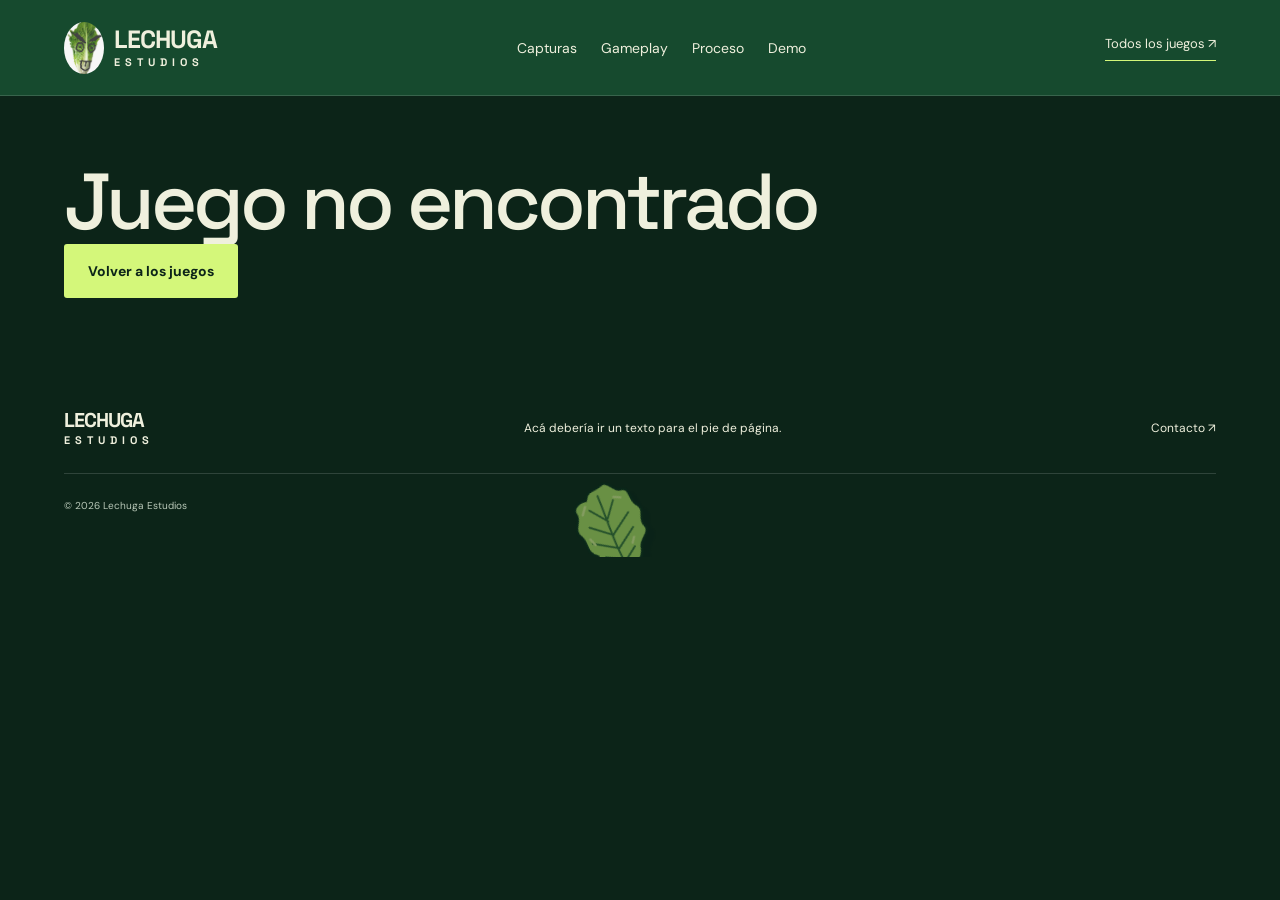
==== game.html @ 86be3266 "Initial commit" ====
<!doctype html><html lang="es"><head><meta charset="utf-8"><meta name="viewport" content="width=device-width,initial-scale=1"><meta name="theme-color" content="#164a2e"><title>Juego — Lechuga Estudios</title><link rel="icon" href="assets/mascota.png"><link rel="stylesheet" href="style.css"><link rel="stylesheet" href="responsive.css"><link rel="stylesheet" href="rebel.css"><link rel="stylesheet" href="posters.css"><link rel="stylesheet" href="game-themes.css"></head><body>
<header><a class="brand" href="index.html"><img src="assets/mascota.png" alt="Mascota de Lechuga Estudios"><span>LECHUGA<small>ESTUDIOS</small></span></a><nav aria-label="Navegación del juego"><a href="#capturas">Capturas</a><a href="#gameplay">Gameplay</a><a href="#proceso">Proceso</a><a href="#demo">Demo</a></nav><a class="nav-cta" href="index.html#juegos">Todos los juegos ↗</a></header>
<main id="game-main"><section class="game-hero section"><a class="back-link" href="index.html#juegos">← Volver a los juegos</a><p class="eyebrow">LECHUGA ESTUDIOS / <span id="game-genre"></span></p><h1 id="game-title"></h1><p id="game-description" class="intro"></p><a class="button" href="#capturas">Ver capturas ↓</a><img id="game-cover" class="detail-cover" alt=""></section>
<section class="section game-about"><div><p class="eyebrow">01 / EL JUEGO</p><h2>Acá debería ir un texto que presente este juego.</h2><p id="game-details"></p></div><aside class="status-panel"><span class="genre">ESTADO DEL PROYECTO</span><p id="game-status"></p><span class="genre">GÉNERO</span><p id="genre-detail"></p><span class="genre">LECHUGA ESTUDIOS</span></aside></section>
<section id="capturas" class="section gallery-section"><div class="section-heading"><div><p class="eyebrow">02 / CAPTURAS</p><h2>Acá debería ir un texto que presente las capturas del juego.</h2></div><p>Acá debería ir un texto que describa lo que se ve en estas capturas.</p></div><div id="detail-shots" class="shots"></div></section>
<section id="gameplay" class="section"><div class="section-heading"><div><p class="eyebrow">03 / GAMEPLAY</p><h2>Acá debería ir un texto que presente el gameplay.</h2></div><p>Acá debería ir un texto que describa el video y lo que muestra del juego.</p></div><div id="game-video"></div></section>
<section id="proceso" class="section process-section"><div class="section-heading"><div><p class="eyebrow">04 / PROCESO</p><h2>Acá debería ir un texto que presente los bocetos y personajes de este juego.</h2></div><p>Acá debería ir un texto que describa el proceso creativo de este juego.</p></div><div id="process-grid" class="process-grid"></div><div class="sketch-placeholder"><span>✳</span><p>Acá debería ir un boceto acompañado de un texto que cuente cómo se creó.</p></div></section><section id="demo" class="section demo-section"><div><p class="eyebrow">05 / DEMO</p><h2>Acá debería ir un texto que invite a probar la demo.</h2><p>Acá debería ir un texto que explique qué incluye la demo, sus controles y sus requisitos.</p></div><div class="demo-panel"><div id="demo-link"></div><p>Acá debería ir un texto que indique la versión y la plataforma de la demo.</p></div></section>
<section class="section"><div class="section-heading"><div><p class="eyebrow">06 / OTROS JUEGOS</p><h2>Acá debería ir un texto que presente otros juegos del estudio.</h2></div></div><div id="other-games" class="other-games"></div></section></main>
<footer class="leaf-scene"><img class="lettuce-leaf leaf-footer" src="assets/hojita.svg" alt="" aria-hidden="true"><a class="brand" href="index.html">LECHUGA<small>ESTUDIOS</small></a><p>Acá debería ir un texto para el pie de página.</p><a href="index.html#contacto">Contacto ↗</a><small>© <span id="year"></span> Lechuga Estudios</small></footer>
<dialog id="viewer" aria-label="Visor de capturas"><div class="viewer-top"><div><p id="viewer-game"></p><h3 id="viewer-title"></h3></div><button id="close" aria-label="Cerrar galería">✕</button></div><div class="viewer-image"><button id="prev" aria-label="Captura anterior">←</button><img id="large" alt=""><button id="next" aria-label="Captura siguiente">→</button></div><div class="viewer-bottom"><span id="position"></span><span>← → para recorrer · Esc para cerrar</span></div></dialog><script src="games.js"></script><script src="content.js"></script><script src="game.js"></script></body></html>
---- style.css ----
@import url('https://fonts.googleapis.com/css2?family=DM+Sans:wght@400;500;600;700&family=Space+Grotesk:wght@400;500;600;700&display=swap');
:root{--dark:#0c2418;--green:#164a2e;--lime:#d4f77a;--cream:#eff0dd;--muted:#b9c8b8}*{box-sizing:border-box}html{scroll-behavior:smooth;scroll-padding-top:95px}body{margin:0;background:var(--dark);color:var(--cream);font-family:'DM Sans',sans-serif}a{color:inherit;text-decoration:none}button{font:inherit;cursor:pointer}button,a{-webkit-tap-highlight-color:transparent}a:focus-visible,button:focus-visible{outline:3px solid var(--lime);outline-offset:5px}header{height:96px;display:flex;align-items:center;justify-content:space-between;padding:0 5%;border-bottom:1px solid #ffffff25;background:var(--green)}.brand{font-family:'Space Grotesk',sans-serif;font-size:25px;font-weight:700;line-height:1;display:flex;align-items:center;gap:10px;letter-spacing:-1px}.brand img{width:40px;height:52px;object-fit:cover;border-radius:50%}.brand small{display:block;font-size:11px;letter-spacing:5px;margin-top:5px}.brand span{display:block}nav{display:flex;gap:32px;font-size:14px}nav a:hover,.text-link:hover{color:var(--lime)}.nav-cta{font-size:13px;border-bottom:1px solid var(--lime);padding-bottom:8px}.hero{display:grid;grid-template-columns:1.15fr 1fr;min-height:660px;background:var(--green);overflow:hidden}.hero-copy{padding:70px 0 40px 9%}.eyebrow{font-size:11px;letter-spacing:1.8px;font-weight:700;margin:0 0 30px;line-height:1.7}.dot{display:inline-block;width:7px;height:7px;background:var(--lime);border-radius:50%;margin-right:8px}h1,h2,h3{font-family:'Space Grotesk',sans-serif;font-weight:500;margin:0;letter-spacing:-4px}h1{font-size:clamp(58px,6.2vw,94px);line-height:1.04}em{color:var(--lime);font-style:normal}.intro{color:#d3dfcf;line-height:1.8;font-size:17px;margin:30px 0}.button{display:inline-flex;align-items:center;gap:35px;padding:18px 24px;background:var(--lime);color:var(--dark);border:0;border-radius:3px;font-weight:700;font-size:14px}.button:hover{background:#e4ffa6}.button span{font-size:24px;line-height:1}.hero-foot{margin-top:64px;display:flex;gap:28px;font-size:9px;letter-spacing:1px;color:var(--muted)}.hero-art{position:relative;display:flex;align-items:center;justify-content:center;background:radial-gradient(ellipse at center,#43774855,transparent 65%)}.hero-art:before{content:'';position:absolute;width:470px;height:470px;border:1px solid #c8ed8138;border-radius:50%}.hero-art:after{content:'';position:absolute;width:540px;height:540px;border:1px dashed #c8ed8125;border-radius:50%;pointer-events:none}.mascot{width:290px;height:430px;object-fit:cover;border-radius:48% 48% 44% 44%;transform:rotate(9deg);box-shadow:25px 28px 0 #061c1844}.orbit-text{position:absolute;top:66px;font-size:10px;letter-spacing:3px;color:var(--lime);transform:rotate(-7deg)}.sticker{position:absolute;right:9%;top:145px;background:var(--lime);color:var(--green);font-family:'Space Grotesk',sans-serif;font-size:18px;font-weight:700;text-align:center;line-height:1.1;padding:24px 16px;border-radius:50%;transform:rotate(14deg)}.art-caption{position:absolute;right:9%;bottom:42px;font-size:11px;line-height:1.7;color:var(--muted)}.ticker{background:var(--lime);color:var(--green);padding:17px 0;overflow:hidden;white-space:nowrap;font:700 15px 'Space Grotesk',sans-serif;letter-spacing:3px}.ticker span{display:block;text-align:center}.section{padding:95px 5%}.section-heading{display:flex;justify-content:space-between;align-items:flex-end;margin-bottom:48px}.section-heading .eyebrow{color:var(--muted);margin-bottom:18px}h2{font-size:clamp(42px,4.5vw,64px);line-height:1.05;letter-spacing:-2.8px}.section-heading>p{font-size:14px;line-height:1.8;color:var(--muted);max-width:350px}.game-grid{display:grid;grid-template-columns:repeat(2,1fr);gap:50px 28px}.game-card:first-child{grid-column:1/-1;display:grid;grid-template-columns:1.55fr 1fr;background:#153c27}.game-card:first-child .game-info{padding:45px;display:flex;flex-direction:column;justify-content:center}.game-cover{position:relative;display:block;overflow:hidden;width:100%;padding:0;border:0;background:#16291d;color:white;text-align:left}.game-cover img{width:100%;aspect-ratio:16/9;object-fit:cover;display:block;transition:transform .5s}.game-cover:hover img{transform:scale(1.035)}.image-label{position:absolute;left:20px;top:20px;background:#081b15dd;padding:7px 10px;letter-spacing:1px;font-size:9px}.image-arrow{position:absolute;right:20px;bottom:20px;border:1px solid #ffffff80;border-radius:50%;width:40px;height:40px;display:grid;place-items:center;background:#0c241880;font-size:23px}.game-info{padding-top:24px}.genre{color:var(--lime);font-size:10px;letter-spacing:1.4px;text-transform:uppercase}.game-info h3{font-size:34px;letter-spacing:-1px;margin:12px 0}.game-info p{font-size:14px;line-height:1.8;color:var(--muted);max-width:500px}.open-game{background:none;color:var(--cream);padding:13px 0;border:0;border-bottom:1px solid #668168;font-size:12px;align-self:flex-start}.open-game:hover{color:var(--lime)}.gallery-section{background:#153c27}.filters{display:flex;gap:9px;flex-wrap:wrap}.filters button{border:1px solid #678569;background:none;color:var(--cream);border-radius:30px;padding:11px 18px;font-size:12px}.filters button.active{background:var(--lime);border-color:var(--lime);color:var(--dark)}.gallery-count{font-size:11px;color:var(--muted);margin:24px 0}.shots{display:grid;grid-template-columns:repeat(3,1fr);gap:24px}.shot{background:transparent;border:0;padding:0;color:var(--cream);text-align:left}.shot img{width:100%;aspect-ratio:16/9;object-fit:cover;display:block;transition:filter .2s}.shot:hover img{filter:brightness(1.15)}.shot span{display:block;font-size:13px;padding:12px 0 5px}.shot small{color:var(--muted);font-size:10px}.secondary{margin:40px auto 0;display:flex;background:transparent;color:var(--cream);border:1px solid #6b8c70}.secondary:hover{color:var(--dark)}[hidden]{display:none!important}.studio{display:grid;grid-template-columns:1.5fr 1fr;gap:70px;background:var(--cream);color:var(--green)}.studio em{color:#4b791b}.studio p:not(.eyebrow){max-width:540px;line-height:1.85;font-size:15px}.text-link{display:inline-block;border-bottom:1px solid #557b37;padding:16px 0;font-size:13px}.studio-mark{display:flex;flex-direction:column;align-items:center;justify-content:center;text-align:center}.studio-mark img{height:160px;width:110px;object-fit:cover;mix-blend-mode:multiply;transform:rotate(-10deg)}.studio-mark strong{font-family:'Space Grotesk',sans-serif;font-size:42px;line-height:.95;letter-spacing:-2px;margin:15px 0}.studio-mark span{font-size:11px;letter-spacing:1px}footer{padding:45px 5%;display:flex;align-items:center;justify-content:space-between;gap:25px;flex-wrap:wrap}footer .brand{display:block;font-size:20px}footer p,footer>a:not(.brand){font-size:12px}footer>small{width:100%;font-size:10px;color:var(--muted);border-top:1px solid #ffffff25;padding-top:25px}dialog{width:min(1200px,95vw);max-height:94vh;border:1px solid #728d60;padding:24px;background:var(--dark);color:var(--cream)}dialog::backdrop{background:#021008ee;backdrop-filter:blur(10px)}.viewer-top,.viewer-bottom{display:flex;justify-content:space-between;align-items:center;gap:15px}.viewer-top p{font-size:10px;color:var(--lime);text-transform:uppercase;letter-spacing:1px;margin:0 0 6px}.viewer-top h3{font-size:24px;letter-spacing:-.5px}.viewer-top button,.viewer-image button{border:1px solid #62805c;background:var(--dark);color:var(--cream);width:40px;height:40px;flex-shrink:0;font-size:20px}.viewer-image{display:flex;align-items:center;gap:16px;margin:25px 0}.viewer-image img{width:calc(100% - 112px);max-height:68vh;object-fit:contain}.viewer-bottom{font-size:11px;color:var(--muted)}body.modal-open{overflow:hidden}@media(min-width:1600px){main,header,footer{max-width:1800px;margin:auto}}@media(max-width:800px){header{height:80px}.nav-cta{display:none}nav{gap:16px;font-size:12px}.brand{font-size:20px}.brand img{width:30px;height:40px}.hero{grid-template-columns:1fr}.hero-copy{padding:50px 6% 20px}h1{font-size:64px}.hero-foot{margin-top:35px}.hero-art{height:420px}.mascot{height:310px;width:210px}.hero-art:before{width:340px;height:340px}.hero-art:after{width:390px;height:390px}.orbit-text{top:25px;font-size:8px}.sticker{top:60px;right:16%;font-size:14px;padding:20px 14px}.art-caption{bottom:20px}.section{padding:60px 6%}.section-heading{display:block;margin-bottom:30px}.section-heading>p{margin-top:25px}.game-card:first-child{display:block}.game-card:first-child .game-info{padding:25px}.game-grid{gap:35px 20px}.game-info h3{font-size:26px}.shots{grid-template-columns:repeat(2,1fr);gap:20px 12px}.studio{grid-template-columns:1fr;gap:40px}.viewer-image{gap:5px}.viewer-image img{width:calc(100% - 80px)}.viewer-image button{width:35px}.viewer-bottom span:last-child{display:none}}@media(max-width:480px){h1{font-size:54px;letter-spacing:-3px}.hero-foot{font-size:8px;gap:14px}.hero-copy .eyebrow{font-size:9px}.game-grid{grid-template-columns:1fr}.shots{grid-template-columns:1fr}.filters button{padding:9px 12px;font-size:11px}nav{gap:12px}.brand small{font-size:9px;letter-spacing:3px}.intro{font-size:15px}dialog{padding:14px}.studio-mark strong{font-size:36px}}@media(prefers-reduced-motion:reduce){html{scroll-behavior:auto}*{transition:none!important}}
/* Fichas de juegos y nuevas secciones */
.section-heading>div{max-width:65%}.section-heading h2{font-size:clamp(32px,3.4vw,50px);line-height:1.16}.hero h1{font-size:clamp(40px,4.6vw,68px);max-width:740px}.hero-foot{max-width:90%;line-height:1.6}.art-caption{max-width:170px}.studio h2{font-size:clamp(32px,3.5vw,48px);line-height:1.18}header nav{gap:22px}.video-grid{display:grid;grid-template-columns:repeat(3,minmax(0,1fr));gap:32px 24px}.video-placeholder{aspect-ratio:16/9;display:flex;flex-direction:column;justify-content:center;align-items:center;gap:16px;padding:25px;text-align:center;background-size:cover;background-position:center;border:1px solid #73956a50;color:var(--muted);font-size:12px}.play-mark{font-size:42px;border:1px solid #9fc38480;border-radius:50%;width:70px;height:70px;display:grid;place-items:center;color:var(--lime);padding-left:5px}.video-card h3{font-size:23px;letter-spacing:-.7px;margin-top:18px}.video-card>p{color:var(--muted);font-size:13px;line-height:1.8}.news-section{background:#153c27}.news-grid{display:grid;grid-template-columns:repeat(3,minmax(0,1fr));gap:24px}.news-card{border:1px solid #68826555}.news-card>img{width:100%;aspect-ratio:16/9;object-fit:cover;display:block}.news-card>div{padding:25px}.news-card h3{font-size:24px;letter-spacing:-.7px;line-height:1.3;margin:14px 0}.news-card p{font-size:13px;line-height:1.8;color:var(--muted)}details{border-top:1px solid #67856966;padding-top:16px;font-size:12px}summary{cursor:pointer;color:var(--lime)}.process-grid{display:grid;grid-template-columns:repeat(3,minmax(0,1fr));gap:24px}.process-card{background:#153c27;border:1px solid #73956a50;color:var(--cream);padding:0;text-align:left}.process-card img{width:100%;height:240px;object-fit:contain;background:#0b2018;display:block}.process-card span{display:block;margin:18px 20px 10px;font-size:13px;line-height:1.7}.process-card small{display:block;margin:0 20px 20px;color:var(--lime);font-size:10px}.sketch-placeholder{margin-top:28px;border:1px dashed #78996b;padding:25px;display:flex;align-items:center;gap:25px;color:var(--muted);font-size:13px}.sketch-placeholder>span{font-size:40px;color:var(--lime)}.contact-section{background:var(--green)}.contact-layout{display:grid;grid-template-columns:1fr 1fr;gap:60px}.contact-card{padding:30px;border:1px solid #77996b}.contact-card p{line-height:1.8;font-size:15px}.pending{font-size:12px;color:var(--muted);display:block;line-height:1.8}.social-row{display:flex;align-items:center;justify-content:space-between;gap:25px;padding:22px 0;border-bottom:1px solid #89a78066}.social-row>span{font-family:'Space Grotesk',sans-serif;font-size:22px}.social-row small{color:var(--muted);font-size:11px;max-width:220px;line-height:1.6}.game-hero{background:var(--green);padding-top:40px}.back-link{display:inline-block;margin-bottom:50px;color:var(--muted);font-size:13px}.game-hero h1{font-size:clamp(42px,7vw,90px)}.game-hero .intro{max-width:680px}.detail-cover{width:100%;max-height:650px;object-fit:cover;display:block;margin-top:45px;aspect-ratio:16/9}.game-about{display:grid;grid-template-columns:1.5fr 1fr;gap:70px}.game-about h2{font-size:clamp(32px,4vw,52px);line-height:1.15}.game-about p{color:var(--muted);font-size:15px;line-height:1.9}.status-panel{padding:30px;border:1px solid #68826566;align-self:start}.big-video{max-width:1000px;margin:auto;font-size:15px}.game-video{display:block;width:100%;max-width:1000px;margin:auto}.demo-section{display:grid;grid-template-columns:1.5fr 1fr;gap:50px;background:#153c27}.demo-section h2{font-size:clamp(32px,4vw,52px);line-height:1.15}.demo-section p{font-size:14px;line-height:1.8;color:var(--muted)}.demo-panel{border:1px solid #68826566;padding:30px;align-self:center}.button:disabled{background:#466142;color:#bccbb5;cursor:default}.other-games{display:grid;grid-template-columns:repeat(4,minmax(0,1fr));gap:22px}.other-card img{width:100%;aspect-ratio:16/9;object-fit:cover;display:block}.other-card h3{font-size:21px;letter-spacing:-.6px;margin:16px 0 8px}.other-card span{font-size:10px;color:var(--muted)}@media(max-width:1000px){header nav{gap:14px;font-size:12px}.nav-cta{display:none}.video-grid{grid-template-columns:repeat(2,minmax(0,1fr))}.news-grid{grid-template-columns:1fr}.news-card{display:grid;grid-template-columns:1fr 1fr}.news-card>img{height:100%}.other-games{grid-template-columns:repeat(2,minmax(0,1fr))}}@media(max-width:800px){.section-heading>div{max-width:100%}.hero h1{font-size:48px;letter-spacing:-2px}.game-about,.demo-section,.contact-layout{grid-template-columns:1fr;gap:35px}.process-grid{grid-template-columns:1fr}.process-card img{height:280px}.process-card span{font-size:14px}.game-hero h1{letter-spacing:-2px}.section-heading h2{font-size:38px}.contact-layout{gap:25px}header{height:auto;min-height:80px;flex-wrap:wrap;padding-top:15px;padding-bottom:15px;gap:18px}header nav{flex-wrap:wrap;justify-content:center}.news-card{display:block}.news-card>img{height:auto}.hero-art{height:440px}.art-caption{max-width:140px}}@media(max-width:480px){header nav{width:100%;justify-content:space-between;font-size:11px;gap:8px}.video-grid{grid-template-columns:1fr}.section-heading h2{font-size:32px}.hero h1{font-size:40px}.other-games{grid-template-columns:1fr}.social-row{gap:15px}.social-row>span{font-size:19px}.social-row small{max-width:150px}.game-hero{padding-top:30px}.game-hero h1{font-size:46px}.hero-foot{flex-wrap:wrap}.contact-card,.demo-panel{padding:23px}}

/* Equipo: retratos circulares, nombre y rol, como en Cacique Pelayo. */
.team-section{background:#153c27}
.team-grid{display:grid;grid-template-columns:repeat(4,minmax(0,1fr));gap:30px}
.team-member{text-align:center;padding:12px 0}
.team-avatar{width:180px;height:180px;margin:0 auto 16px;border-radius:50%;border:4px solid var(--lime);box-shadow:0 16px 34px #06150e55;background:radial-gradient(circle at 50% 36%,#cfe1bb 0 18%,transparent 18.6%),radial-gradient(ellipse at 50% 102%,#cfe1bb 0 36%,transparent 36.6%),linear-gradient(135deg,#226c42,#103b29);overflow:hidden}
.team-avatar img{display:block;width:100%;height:100%;object-fit:cover}
.team-photo-note{font-size:10px;line-height:1.6;color:var(--muted);max-width:210px;min-height:32px;margin:0 auto 20px}
.team-member h3{font-size:clamp(20px,2vw,27px);letter-spacing:-.8px;overflow-wrap:anywhere}
.team-role{font-size:13px;line-height:1.7;color:var(--lime);margin:12px 0;min-height:44px}
.team-bio{font-size:12px;line-height:1.8;color:var(--muted);max-width:245px;margin:0 auto}
@media(max-width:1100px){header nav{gap:14px;font-size:12px}.nav-cta{display:none}.team-grid{gap:24px}.team-avatar{width:155px;height:155px}}
@media(max-width:800px){.team-grid{grid-template-columns:repeat(2,minmax(0,1fr));gap:40px 24px}.team-avatar{width:180px;height:180px}.team-member h3{font-size:25px}header nav{flex-wrap:wrap;row-gap:12px}}
@media(max-width:480px){.team-grid{grid-template-columns:1fr;gap:40px}.team-avatar{width:190px;height:190px}.team-role{min-height:0}.team-photo-note{min-height:0}.team-bio{max-width:280px}header nav{justify-content:center;column-gap:17px;row-gap:12px}}

/* Portada compacta; contenido de cada juego dentro de su ficha. */
.hero{min-height:470px}.hero-copy{padding-top:45px;padding-bottom:30px}.hero h1{font-size:clamp(36px,3.8vw,56px)}.hero .intro{margin:22px 0;font-size:15px}.hero-foot{margin-top:30px}.hero-art .mascot{width:220px;height:325px}.hero-art:before{width:350px;height:350px}.hero-art:after{width:410px;height:410px}.hero-art .orbit-text{top:42px}.hero-art .sticker{top:95px;font-size:14px;padding:20px 15px}.hero-art .art-caption{bottom:30px}.section{padding-top:65px;padding-bottom:65px}.game-grid{gap:35px 24px}.game-card:first-child{grid-column:auto;display:block;background:transparent}.game-card:first-child .game-info{padding:20px 0 0;display:block}.game-info h3{font-size:28px}.game-info p{font-size:13px;margin:12px 0}.game-cover img{aspect-ratio:2/1}.game-card:last-child{max-width:100%}.compact-footer{display:block;padding:35px 5%}.footer-top{display:flex;justify-content:space-between;align-items:center;gap:25px}.footer-top p,.footer-top>a:last-child{font-size:12px}.footer-contact{display:flex;justify-content:space-between;gap:30px;margin:28px 0}.footer-socials{display:flex;gap:22px;flex-wrap:wrap}.footer-social{font-size:12px}.footer-social span{display:block;color:var(--cream);margin-bottom:6px}.footer-social small{color:var(--muted);font-size:9px;display:block;max-width:125px;line-height:1.6}.compact-footer>small{display:block}.news-section h1{font-size:clamp(36px,4vw,56px);line-height:1.15;letter-spacing:-2px}@media(max-width:800px){.hero-art{height:330px}.hero-art .mascot{width:175px;height:260px}.hero-art:before{width:270px;height:270px}.hero-art:after{width:310px;height:310px}.hero-art .orbit-text{top:10px;font-size:7px}.hero-art .sticker{top:45px}.hero-art .art-caption{bottom:15px}.section{padding-top:45px;padding-bottom:45px}.footer-top,.footer-contact{flex-wrap:wrap}.footer-socials{gap:20px}.hero-copy{padding-top:35px}}@media(max-width:480px){.hero h1{font-size:36px}.hero-foot{margin-top:22px}.game-grid{gap:30px}.footer-top{align-items:flex-start}.footer-top p{max-width:180px}.footer-contact{gap:25px}.footer-socials{display:grid;grid-template-columns:repeat(2,1fr);width:100%}}
---- responsive.css ----
/* Full-width surfaces with fluid content spacing on every page. */
:root{--page-space:clamp(16px,5vw,100px)}
html,body{width:100%;min-width:0}
body{overflow-wrap:break-word}
main,header,footer{width:100%;max-width:none;margin:0}
main{display:block}
header{padding-inline:var(--page-space);gap:24px;height:auto;min-height:96px;padding-block:20px;flex-wrap:wrap}
header nav{flex-wrap:wrap;justify-content:center;gap:14px 24px;min-width:0}
header .brand{flex-shrink:0}
header nav a{min-height:36px;display:inline-flex;align-items:center}
.section,footer,.compact-footer{padding-inline:var(--page-space)}
.hero{width:100%;grid-template-columns:minmax(0,1.15fr) minmax(0,1fr)}
.hero-copy{padding-left:var(--page-space);padding-right:24px;min-width:0}
.hero h1{font-size:clamp(32px,3.8vw,64px);line-height:1.12;letter-spacing:clamp(-2.5px,-.12vw,-1px)}
.hero-art{min-width:0;min-height:440px}
.hero-art .art-caption{right:var(--page-space);max-width:150px}
.hero-foot{flex-wrap:wrap;max-width:100%;gap:16px 28px}
.ticker{white-space:normal;padding-inline:16px;line-height:1.8;font-size:clamp(10px,.9vw,15px);letter-spacing:clamp(1px,.16vw,3px)}
.ticker span{overflow-wrap:anywhere}
.section-heading{gap:24px}
.section-heading>div{min-width:0;max-width:65%}
.section-heading h2,.studio h2,.game-about h2,.demo-section h2{font-size:clamp(28px,3.4vw,50px);line-height:1.18;letter-spacing:-1.5px}
.section-heading>p{min-width:0}
.game-grid{grid-template-columns:repeat(2,minmax(0,1fr))}
.game-card,.game-info,.team-member,.status-panel,.demo-panel,.news-card,.news-card>div,.other-card{min-width:0}
.team-grid{grid-template-columns:repeat(4,minmax(0,1fr))}
.team-avatar{max-width:100%;aspect-ratio:1;height:auto}
.shots{grid-template-columns:repeat(3,minmax(0,1fr))}
.footer-top,.footer-contact{min-width:0;flex-wrap:wrap}
.footer-socials{min-width:0;flex-wrap:wrap}
.footer-social{min-width:0}
.footer-social small{overflow-wrap:anywhere}
.button{max-width:100%;min-height:44px;white-space:normal;text-align:center;justify-content:center}
.game-hero h1{font-size:clamp(34px,6vw,90px);line-height:1.12;letter-spacing:-2px;overflow-wrap:anywhere}
.game-about,.demo-section{grid-template-columns:minmax(0,1.5fr) minmax(0,1fr)}
.detail-cover{height:auto}
.news-section h1{font-size:clamp(30px,4vw,56px);line-height:1.2;letter-spacing:-1.5px}
.news-grid{grid-template-columns:repeat(3,minmax(0,1fr))}
.news-card{display:block}
.news-card>img{height:auto}
.other-games{grid-template-columns:repeat(4,minmax(0,1fr))}
.sketch-placeholder{min-width:0}
.sketch-placeholder>span{flex-shrink:0}
dialog{width:calc(100% - 24px);max-width:1200px;max-height:calc(100dvh - 24px);padding:clamp(12px,2vw,24px);overflow:auto}
.viewer-top{align-items:flex-start}
.viewer-top>div{min-width:0}
.viewer-top h3{font-size:clamp(18px,2vw,24px);overflow-wrap:anywhere}
.viewer-top button,.viewer-image button{min-width:44px;min-height:44px}
.viewer-image{display:grid;grid-template-columns:44px minmax(0,1fr) 44px;gap:10px}
.viewer-image img{width:100%;max-height:65dvh;min-width:0}
.viewer-bottom{flex-wrap:wrap;line-height:1.6}
@media(min-width:2200px){.game-grid{grid-template-columns:repeat(3,minmax(0,1fr))}.hero-copy{padding-block:65px}.hero-art{min-height:530px}}
@media(max-width:1100px){header .nav-cta{display:none}.team-grid{grid-template-columns:repeat(2,minmax(0,1fr))}.team-avatar{width:180px}.news-grid{grid-template-columns:1fr}.news-card{display:grid;grid-template-columns:minmax(0,1fr) minmax(0,1fr)}.news-card>img{height:100%;object-fit:cover}.other-games{grid-template-columns:repeat(2,minmax(0,1fr))}.hero-art .sticker{right:6%}.hero-art .art-caption{right:6%;bottom:12px}}
@media(max-width:800px){header{min-height:80px;justify-content:space-between}.hero{grid-template-columns:minmax(0,1fr)}.hero-copy{padding:35px var(--page-space) 20px}.hero-art{height:330px;min-height:330px}.hero-art .art-caption{right:var(--page-space);bottom:12px;max-width:125px;font-size:10px}.hero h1{font-size:clamp(32px,6vw,48px)}.hero-art .orbit-text{top:14px}.section-heading{display:block}.section-heading>div{max-width:100%}.game-about,.demo-section{grid-template-columns:minmax(0,1fr);gap:30px}.shots{grid-template-columns:repeat(2,minmax(0,1fr))}.footer-contact{display:block}.footer-socials{display:flex;gap:22px;margin-top:24px}.footer-top{align-items:flex-start}.footer-top p{max-width:300px}.process-grid{grid-template-columns:minmax(0,1fr)}.game-hero h1{font-size:clamp(34px,7vw,56px)}}
@media(max-width:600px){header{justify-content:center;gap:12px;padding-block:16px}header nav{width:100%;gap:6px 18px;font-size:12px}.game-grid{grid-template-columns:minmax(0,1fr)}.team-grid{gap:32px 18px}.team-avatar{width:140px}.team-member h3{font-size:21px}.news-card{display:block}.news-card>img{height:auto}.other-games{grid-template-columns:minmax(0,1fr)}.footer-socials{display:grid;grid-template-columns:repeat(2,minmax(0,1fr));gap:22px}.footer-social small{max-width:none}.viewer-image{grid-template-columns:1fr 1fr;gap:12px}.viewer-image img{grid-column:1/-1;grid-row:1;width:100%;max-height:60dvh}.viewer-image button{grid-row:2;justify-self:start}.viewer-image button:last-child{justify-self:end}.viewer-bottom span:last-child{display:none}.button{padding:15px 20px;gap:20px}.hero-art .sticker{right:10%;top:38px}.hero-art .art-caption{position:static;align-self:flex-end;max-width:200px;text-align:center;padding:0 12px 10px}.hero-art{display:grid;grid-template-columns:1fr;justify-items:center}.hero-art .mascot{grid-row:1;align-self:center}.hero-art .art-caption{grid-row:2}.hero-art:before,.hero-art:after{top:10px}.hero-foot{font-size:9px}.ticker{padding-block:12px}}
@media(max-width:380px){.team-grid{grid-template-columns:minmax(0,1fr)}.team-avatar{width:180px}.team-member h3{font-size:25px}.shots{grid-template-columns:minmax(0,1fr)}.hero-art .sticker{right:4%;font-size:11px;padding:14px 10px}.hero-art:after{width:280px;height:280px}.hero-art:before{width:245px;height:245px}.hero .intro{font-size:14px}.section-heading h2{font-size:28px}.hero h1{font-size:32px}.footer-top p{max-width:100%}}
@media(max-height:500px) and (orientation:landscape){dialog{max-height:calc(100dvh - 12px)}.viewer-image{margin-block:10px}.viewer-image img{max-height:48dvh}}

/* Header, hero and green strip fill the first screen together. */
.hero{min-height:calc(100vh - var(--home-header-height,96px) - var(--home-strip-height,60px));min-height:calc(100svh - var(--home-header-height,96px) - var(--home-strip-height,60px))}
.hero-copy{display:flex;flex-direction:column;justify-content:center;align-items:flex-start;padding-block:40px}
.hero-art{height:auto;min-height:0}
.hero-art .mascot{width:clamp(220px,18vw,340px);height:auto;aspect-ratio:220/325}
.hero-art:before{width:clamp(350px,25vw,480px);height:auto;aspect-ratio:1}
.hero-art:after{width:clamp(410px,29vw,560px);height:auto;aspect-ratio:1}
@media(max-width:800px){.hero{grid-template-rows:auto minmax(330px,1fr)}.hero-copy{padding-block:30px 20px}.hero-art{height:auto;min-height:330px}.hero-art .mascot{width:175px;height:260px}.hero-art:before{width:270px;height:270px}.hero-art:after{width:310px;height:310px}}
@media(max-width:380px){.hero-art:after{width:280px;height:280px}.hero-art:before{width:245px;height:245px}}
---- rebel.css ----
/* A scrappy lettuce identity: torn paper, marker faces and leafy margins. */
.leaf-scene{position:relative;isolation:isolate;overflow:hidden;overflow:clip}
.leaf-scene>*:not(.lettuce-leaf){position:relative;z-index:1}
.lettuce-leaf{position:absolute;z-index:0;width:clamp(50px,7vw,120px);height:auto;pointer-events:none;user-select:none;filter:drop-shadow(5px 7px 0 #041b1640)}
.leaf-hero-one{left:46%;top:7%;width:65px;transform:rotate(-38deg)}
.leaf-hero-two{right:2%;bottom:12%;transform:rotate(42deg);opacity:.75}
.leaf-games-one{right:3%;top:40px;transform:rotate(35deg);width:80px}
.leaf-games-two{left:-22px;bottom:20px;transform:rotate(-35deg);width:110px}
.leaf-team-one{left:2%;top:26px;transform:rotate(-42deg);width:105px}
.leaf-team-two{right:-25px;bottom:20px;transform:rotate(30deg);width:150px}
.leaf-footer{left:45%;bottom:-28px;transform:rotate(-25deg);width:75px;opacity:.55}
.team-section{background:#164a2e;padding-top:85px;padding-bottom:95px;border-top:3px solid #071e15;border-bottom:3px solid #071e15}
.team-section .section-heading{padding-left:70px}
.team-section .eyebrow{display:inline-block;padding:8px 13px;background:var(--lime);color:var(--dark);transform:rotate(-3deg);box-shadow:4px 4px 0 #071e15;letter-spacing:2px}
.team-grid{gap:30px;padding:22px 10px 10px}
.team-member{--tilt:-2deg;position:relative;padding:30px 18px 25px;background:#0e2e20;border:2px solid #92bc62;box-shadow:7px 9px 0 #071e15;transform:rotate(var(--tilt));border-radius:4px 13px 5px 18px}
.team-member:nth-child(2){--tilt:2deg;top:15px}
.team-member:nth-child(3){--tilt:-1deg;top:-5px}
.team-member:nth-child(4){--tilt:2.5deg;top:12px}
.team-member:before{content:'';position:absolute;top:-12px;left:calc(50% - 32px);width:65px;height:24px;background:#d4f77abd;transform:rotate(-9deg);clip-path:polygon(3% 0,96% 7%,100% 93%,0 100%);z-index:2}
.team-number{position:absolute;right:12px;top:12px;font:700 16px 'Space Grotesk',sans-serif;color:var(--lime);transform:rotate(10deg)}
.team-avatar{position:relative;width:160px;max-width:100%;height:auto;aspect-ratio:1;margin:0 auto 16px;border:4px solid #082719;border-radius:44% 56% 39% 61% / 58% 41% 59% 42%;background:repeating-linear-gradient(110deg,#acd756 0 14px,#b7e268 14px 28px);box-shadow:4px 5px 0 var(--lime);transform:rotate(-6deg);overflow:hidden}
.team-member:nth-child(even) .team-avatar{transform:rotate(7deg);border-radius:60% 40% 52% 48% / 44% 61% 39% 56%}
.avatar-doodle{position:absolute;inset:0}
.avatar-doodle:before,.avatar-doodle:after{content:'';position:absolute;top:45%;width:25%;height:27%;border:5px solid #143c26;border-radius:45% 55% 50% 40%;background:radial-gradient(ellipse at 50% 58%,#143c26 0 18%,transparent 21%);transform:rotate(-12deg)}
.avatar-doodle:before{left:17%}.avatar-doodle:after{right:16%;transform:rotate(13deg)}
.doodle-brow{position:absolute;top:32%;width:32%;height:9%;background:#143c26;border-radius:6px;transform:rotate(23deg);left:12%}
.doodle-brow.second{left:auto;right:10%;transform:rotate(-23deg)}
.doodle-mouth{position:absolute;left:34%;bottom:9%;width:35%;height:13%;border-bottom:5px solid #143c26;border-radius:50%;transform:rotate(-12deg)}
.team-member:nth-child(2) .doodle-mouth{transform:rotate(13deg)}
.team-member:nth-child(3) .doodle-brow{transform:rotate(-12deg)}
.team-member:nth-child(3) .doodle-brow.second{transform:rotate(9deg)}
.team-photo-note{font-size:9px;max-width:180px;margin-bottom:18px}
.team-member h3{display:inline-block;padding:7px 10px;background:var(--cream);color:#143c26;font-weight:700;font-size:clamp(18px,1.6vw,25px);letter-spacing:-1px;transform:rotate(-2deg);box-shadow:3px 3px 0 #071e15;max-width:100%}
.team-role{font-weight:700;letter-spacing:.5px;min-height:44px;margin:16px 0 10px}
.team-bio{font-size:12px}
.team-member:hover{border-color:var(--lime)}
.game-cover{border-radius:3px 12px 4px 7px}
.image-label{transform:rotate(-3deg);background:var(--lime);color:var(--dark);box-shadow:3px 3px 0 #071e15;font-weight:700}
.ticker{border-top:2px solid #092a1b;border-bottom:2px solid #092a1b}
.hero .button{box-shadow:5px 5px 0 #092a1b;transform:rotate(-1deg)}
@media(max-width:1100px){.team-grid{gap:40px 30px}.team-member:nth-child(n){top:0}.team-member h3{font-size:24px}.leaf-hero-one{left:43%;width:45px}.leaf-hero-two{width:75px}}
@media(max-width:800px){.leaf-hero-one{left:auto;right:18px;top:20px;width:35px;opacity:.7}.leaf-hero-two{width:55px;right:2%;bottom:4%}.leaf-games-one{width:50px;top:10px;right:10px}.team-section{padding-top:65px;padding-bottom:65px}.team-section .section-heading{padding-left:0}.leaf-team-one{left:auto;right:15px;top:15px;width:55px;opacity:.5}.leaf-team-two{width:90px}.team-grid{gap:32px 22px;padding-inline:6px}.team-member{padding:25px 12px 22px}.team-avatar{width:140px}.team-member h3{font-size:21px}.team-bio{font-size:11px}.team-number{font-size:13px}}
@media(max-width:600px){.team-grid{grid-template-columns:1fr;gap:32px;max-width:420px;margin:auto;padding-inline:12px}.team-member{padding:28px 22px}.team-member:nth-child(n){--tilt:-1.5deg}.team-member:nth-child(even){--tilt:1.5deg}.team-avatar{width:170px}.team-member h3{font-size:25px}.team-role{min-height:0}.team-photo-note{max-width:220px}.team-bio{font-size:12px;max-width:280px}.leaf-games-two{width:70px}.leaf-footer{left:70%;width:55px}.leaf-team-two{width:85px}}
---- posters.css ----
/* Game posters: individual worlds pinned to the studio wall. */
.game-grid{gap:56px 38px;padding:20px 12px 26px}
.game-card.poster{--accent:#d4f77a;--paper:#102f20;--angle:-1.3deg;position:relative;isolation:isolate;border:2px solid var(--accent);background:var(--paper);padding:12px 12px 0;transform:rotate(var(--angle));box-shadow:9px 11px 0 #041b14;transition:transform .2s,box-shadow .2s;border-radius:3px 8px 2px 4px}
.game-card.poster:nth-child(even){--angle:1.2deg}
.game-card.poster:before{content:'';position:absolute;z-index:4;top:-15px;left:calc(50% - 43px);width:86px;height:30px;background:#deefafb3;transform:rotate(-7deg);clip-path:polygon(0 9%,96% 0,100% 96%,3% 100%)}
.game-card.poster:after{content:'';position:absolute;bottom:-1px;right:-1px;width:24px;height:24px;background:linear-gradient(135deg,#051e16 50%,var(--accent) 51%);box-shadow:-3px -3px 0 #061b1422;pointer-events:none}
.game-card.poster .game-cover{border-radius:2px;overflow:hidden;outline:1px solid #ffffff20}
.game-card.poster .game-info{padding:23px 15px 22px;position:relative;z-index:2}
.game-card.poster .game-info h3{max-width:calc(100% - 95px);font-weight:700;line-height:1.14;color:var(--accent)}
.game-card.poster .game-info p{max-width:calc(100% - 75px);min-height:47px}
.poster-art{position:absolute;z-index:3;right:7px;bottom:60px;width:135px;max-height:170px;object-fit:contain;transform:rotate(10deg);pointer-events:none;filter:drop-shadow(4px 6px 0 #02160f70)}
.blood-drips{position:absolute;top:10px;left:12px;width:calc(100% - 24px);z-index:3;pointer-events:none}
.game-card.poster .image-label{top:22px;left:14px;background:var(--accent);max-width:80%;font-size:9px;z-index:4}
.game-card.poster .image-arrow{border-color:var(--accent);color:var(--accent);background:#051e16dd}
.game-card.poster .genre{color:var(--accent)}
.game-card.poster .open-game{display:flex;align-items:center;gap:12px;min-height:44px;border-bottom:0}
.scribble-arrow{width:54px;height:30px;object-fit:contain;transition:transform .2s;pointer-events:none}
.hero .button .scribble-arrow{filter:brightness(.22);width:44px}
.game-card.poster:hover,.game-card.poster:focus-within{transform:rotate(0deg) translateY(-3px);box-shadow:7px 15px 0 #041b14}
.open-game:hover .scribble-arrow,.hero .button:hover .scribble-arrow{transform:translateX(5px) rotate(-7deg)}
.game-card[data-game="campanas"]{--accent:#d07785;--paper:#291e28;border-color:#763747}
.game-card[data-game="campanas"] .game-info{background:linear-gradient(#271d2600,#3b202b99)}
.game-card[data-game="campanas"] .poster-art{width:115px;bottom:70px;transform:rotate(-8deg)}
.game-card[data-game="neon"]{--accent:#62f6dd;--paper:#112a30;border-color:#53d5d0;box-shadow:7px 9px 0 #061c22,0 0 18px #62f6dd18}
.game-card[data-game="neon"] .game-cover:after{content:'';position:absolute;inset:0;background:repeating-linear-gradient(transparent 0 4px,#0c10232e 4px 5px);pointer-events:none}
.game-card[data-game="neon"] .game-info h3{text-shadow:2px 1px #c955b8}
.game-card[data-game="neon"] .poster-art{width:145px;bottom:70px;filter:drop-shadow(0 0 8px #5bffd340)}
.game-card[data-game="machete"]{--accent:#b3f777;--paper:#263025;border-color:#7bab62}
.game-card[data-game="machete"] .poster-art{width:160px;bottom:65px;transform:rotate(-8deg)}
.game-card[data-game="sapo"]{--accent:#c9da8b;--paper:#1c342d;border-color:#70ad8b}
.game-card[data-game="sapo"] .poster-art{width:145px;bottom:65px}
.game-card[data-game="profundidades"]{--accent:#a2d1c7;--paper:#172b30;border-color:#638d91}
.game-card[data-game="profundidades"] .poster-art{width:90px;bottom:60px;transform:rotate(8deg);filter:drop-shadow(0 0 12px #a7e5b126)}
.section-heading h2:after{content:'';display:block;width:clamp(80px,18vw,220px);height:8px;margin-top:14px;background:var(--lime);transform:rotate(-2deg);clip-path:polygon(0 28%,15% 0,72% 14%,100% 2%,95% 67%,47% 89%,3% 100%);opacity:.7}
.lettuce-leaf{transition:transform .3s}
.leaf-scene:hover .leaf-games-one{transform:rotate(47deg)}
.leaf-scene:hover .leaf-team-one{transform:rotate(-32deg)}
.mascot-play .mascot{transition:transform .3s,filter .3s}
.mascot-play:hover .mascot{transform:rotate(3deg) translateY(-5px);filter:contrast(1.08)}
.mascot-play:hover .sticker{transform:rotate(-6deg)}
.sticker{transition:transform .3s}
.team-avatar:hover .doodle-brow{transform:rotate(8deg)}
.team-avatar:hover .doodle-brow.second{transform:rotate(-35deg)}
.team-avatar:hover .avatar-doodle:after{height:7%;top:57%;border-radius:0;border-width:0 0 5px;background:none;transform:rotate(-10deg)}
.doodle-brow{transition:transform .2s}
.noticeboard{background:radial-gradient(#72956433 1px,transparent 1px) 0 0/14px 14px,#163c29;min-height:calc(100svh - 96px)}
.noticeboard .news-grid{padding:22px 10px;gap:42px}
.noticeboard .news-card{position:relative;transform:rotate(-1.5deg);background:#e8e9cd;color:#173526;border:0;box-shadow:8px 10px 0 #051b1580;transition:transform .2s}
.noticeboard .news-card:nth-child(2){transform:rotate(1.7deg)}
.noticeboard .news-card:nth-child(3){transform:rotate(-.8deg)}
.noticeboard .news-card:before{content:'';position:absolute;z-index:2;top:-13px;left:calc(50% - 30px);width:60px;height:27px;background:#b8d983c9;transform:rotate(-12deg)}
.noticeboard .news-card:after{content:'';position:absolute;bottom:0;right:0;width:20px;height:20px;background:linear-gradient(135deg,#b6b78b 50%,#163c29 51%)}
.noticeboard .news-card:hover{transform:rotate(0deg)}
.noticeboard .news-card h3{font-weight:700}
.noticeboard .news-card .genre,.noticeboard .news-card p,.noticeboard summary{color:#264c37}
.noticeboard details{border-color:#66856388}
.game-hero{position:relative;isolation:isolate}
.detail-theme-art{position:absolute;z-index:2;right:clamp(20px,7vw,100px);top:160px;width:clamp(90px,13vw,200px);height:180px;object-fit:contain;transform:rotate(12deg);pointer-events:none;filter:drop-shadow(5px 7px 0 #031a1566)}
body[data-game="campanas"] .game-hero{background:linear-gradient(110deg,#164a2e,#382332)}
body[data-game="neon"] .game-hero{background:linear-gradient(110deg,#164a2e,#163443)}
body[data-game="neon"] #game-title{text-shadow:2px 2px #ba59aa}
body[data-game="profundidades"] .game-hero{background:linear-gradient(110deg,#164a2e,#172c36)}
@media(max-width:1100px){.poster-art{width:115px}.game-card.poster .game-info h3{font-size:25px}.game-card[data-game="machete"] .poster-art{width:135px}.game-card[data-game="neon"] .poster-art{width:125px}.game-card[data-game="sapo"] .poster-art{width:125px}.game-card.poster .game-info{padding-inline:8px}}
@media(max-width:800px){.game-grid{gap:45px 24px;padding-inline:8px}.poster-art{width:95px;right:2px}.game-card.poster .game-info h3{max-width:calc(100% - 60px);font-size:23px}.game-card.poster .game-info p{max-width:calc(100% - 50px);font-size:12px}.game-card[data-game="machete"] .poster-art{width:110px}.game-card[data-game="sapo"] .poster-art,.game-card[data-game="neon"] .poster-art{width:105px}.game-card[data-game="campanas"] .poster-art{width:80px}.game-card[data-game="profundidades"] .poster-art{width:65px}.detail-theme-art{position:static;display:block;height:105px;width:120px;margin:20px 0 0 auto}.noticeboard .news-grid{gap:36px}}
@media(max-width:600px){.game-grid{gap:40px;padding:18px 10px 25px}.game-card.poster{--angle:-1deg}.game-card.poster:nth-child(even){--angle:1deg}.game-card.poster .game-info{padding:20px 10px 22px}.game-card.poster .game-info h3{font-size:26px;max-width:calc(100% - 85px)}.game-card.poster .game-info p{max-width:calc(100% - 65px)}.game-card.poster .image-label{font-size:8px}.poster-art{bottom:64px}.noticeboard .news-grid{padding-inline:8px}.section-heading h2:after{height:6px}}
@media(prefers-reduced-motion:reduce){.game-card.poster,.scribble-arrow,.mascot-play .mascot,.lettuce-leaf,.sticker,.noticeboard .news-card,.doodle-brow{transition:none}.game-card.poster:hover{transform:rotate(var(--angle))}.mascot-play:hover .mascot{transform:rotate(9deg)}.open-game:hover .scribble-arrow,.hero .button:hover .scribble-arrow{transform:none}}
---- game-themes.css ----
/* Decorative details are confined to the margins, never the game screenshots. */
body[data-game]{--game-accent:#d4f77a;--game-panel:#173c28;--game-line:#779f63}
body[data-game="campanas"]{--game-accent:#ed9aa6;--game-panel:#291f2a;--game-line:#934052}
body[data-game="neon"]{--game-accent:#6cebd8;--game-panel:#122e34;--game-line:#4ba6aa}
body[data-game="machete"]{--game-accent:#b5ef77;--game-panel:#233224;--game-line:#749f53}
body[data-game="sapo"]{--game-accent:#d0df92;--game-panel:#1b3830;--game-line:#77aa89}
body[data-game="profundidades"]{--game-accent:#b1d8d1;--game-panel:#182d33;--game-line:#658e94}
.themed-section{position:relative;isolation:isolate;overflow:hidden;overflow:clip;padding-top:85px;padding-bottom:85px}
.themed-section>*:not(.game-leaf):not(.game-margin-mark):not(.detail-theme-art){position:relative;z-index:1}
.game-leaf{position:absolute;z-index:0;width:80px;height:115px;object-fit:contain;pointer-events:none;filter:drop-shadow(4px 5px 0 #031a1566);opacity:.85}
.game-leaf-right{right:12px;top:15px;transform:rotate(32deg)}
.game-leaf-left{left:4px;bottom:20px;transform:rotate(-35deg)}
.game-margin-mark{position:absolute;right:-12px;bottom:8px;width:100px;height:110px;object-fit:contain;opacity:.45;transform:rotate(-13deg);pointer-events:none;z-index:0}
.game-hero .game-leaf{top:20px;width:55px;height:75px;right:30%}
.game-cover-frame{margin-top:45px;border:2px solid var(--game-line);padding:10px;background:var(--game-panel);box-shadow:7px 9px 0 #051c16;transform:rotate(-.4deg)}
.game-cover-frame .detail-cover{margin-top:0;max-height:650px}
.game-cover-frame:before{content:'';position:absolute;top:-12px;left:45%;width:75px;height:25px;background:#dceda99e;transform:rotate(-7deg);z-index:4}
.cover-blood{position:absolute;top:10px;left:10px;width:calc(100% - 20px);height:auto;pointer-events:none;z-index:2}
body[data-game] .game-about{background:linear-gradient(130deg,#0c2418,var(--game-panel))}
body[data-game] .gallery-section,body[data-game] .demo-section{background:var(--game-panel)}
body[data-game] .eyebrow,body[data-game] .genre,body[data-game] .viewer-top p{color:var(--game-accent)}
body[data-game] .section-heading h2:after{background:var(--game-accent)}
body[data-game] .status-panel,body[data-game] .demo-panel{border:2px solid var(--game-line);background:#071f1c55;box-shadow:5px 6px 0 #071c1555;transform:rotate(1deg)}
body[data-game] .status-panel:before{content:'';position:absolute;left:20px;top:-12px;width:58px;height:25px;background:#e0edb39e;transform:rotate(-8deg)}
body[data-game] .shots{gap:30px 24px;padding:12px 6px}
body[data-game] .shot{padding:8px 8px 10px;background:#061f1c88;border:1px solid var(--game-line);box-shadow:4px 5px 0 #05191055;transform:rotate(-.5deg);transition:transform .2s}
body[data-game] .shot:nth-child(even){transform:rotate(.5deg)}
body[data-game] .shot:hover,body[data-game] .shot:focus-visible{transform:rotate(0deg) translateY(-2px)}
body[data-game] .shot span{padding:12px 4px 5px}
body[data-game] .shot small{display:block;padding-inline:4px}
body[data-game] .video-placeholder{border:2px solid var(--game-line);box-shadow:6px 8px 0 #051b16;position:relative}
body[data-game] .play-mark{color:var(--game-accent);border-color:var(--game-line)}
body[data-game] .sketch-placeholder{border-color:var(--game-line)}
body[data-game] .sketch-placeholder>span{color:var(--game-accent)}
body[data-game] .process-card{border-color:var(--game-line);background:var(--game-panel)}
body[data-game] dialog{border-color:var(--game-line)}
body[data-game="campanas"] .gallery-section{background:radial-gradient(ellipse at 100% 0,#712b3d33,transparent 55%),var(--game-panel)}
body[data-game="campanas"] .demo-panel{border-top:4px solid #934052}
body[data-game="neon"] .game-about{background:repeating-linear-gradient(0deg,transparent 0 5px,#64e7d004 5px 6px),linear-gradient(130deg,#0c2418,#122e34)}
body[data-game="neon"] .status-panel,body[data-game="neon"] .demo-panel{box-shadow:4px 5px 0 #cf67b233,inset 0 0 14px #63eed80a}
body[data-game="neon"] .shot{border-left:3px solid #6cebd8;border-right:3px solid #b25ca6}
body[data-game="machete"] .gallery-section{background:radial-gradient(circle at 95% 12%,#93c94d1a 0 18px,transparent 19px),radial-gradient(circle at 92% 8%,#93c94d12 0 8px,transparent 9px),var(--game-panel)}
body[data-game="sapo"] .demo-section{background:repeating-radial-gradient(ellipse at 100% 110%,transparent 0 60px,#78b8960a 62px 64px,transparent 66px 110px),var(--game-panel)}
body[data-game="profundidades"] .gallery-section{background:radial-gradient(ellipse at 0 0,#9ed8cc0d,transparent 50%),var(--game-panel)}
body[data-game="profundidades"] .status-panel{border-style:dashed}
@media(max-width:800px){.themed-section{padding-top:65px;padding-bottom:65px}.game-leaf{width:50px;height:70px}.game-leaf-left{left:-8px;bottom:6px}.game-leaf-right{right:4px;top:5px}.game-margin-mark{width:65px;height:75px;opacity:.3}.game-hero .game-leaf{right:12px;top:20px;width:40px;height:60px}.game-cover-frame{margin-top:25px;padding:6px;box-shadow:4px 5px 0 #051c16}.cover-blood{top:6px;left:6px;width:calc(100% - 12px)}body[data-game] .shots{gap:24px 16px}}
@media(max-width:480px){.themed-section{padding-top:55px;padding-bottom:55px}body[data-game] .shots{grid-template-columns:1fr;padding-inline:4px;gap:24px}.game-cover-frame{transform:none}.game-leaf{opacity:.65}.game-margin-mark{width:50px;height:60px}body[data-game] .status-panel,body[data-game] .demo-panel{transform:rotate(.5deg)}}
@media(prefers-reduced-motion:reduce){body[data-game] .shot{transition:none}body[data-game] .shot:hover{transform:none}}
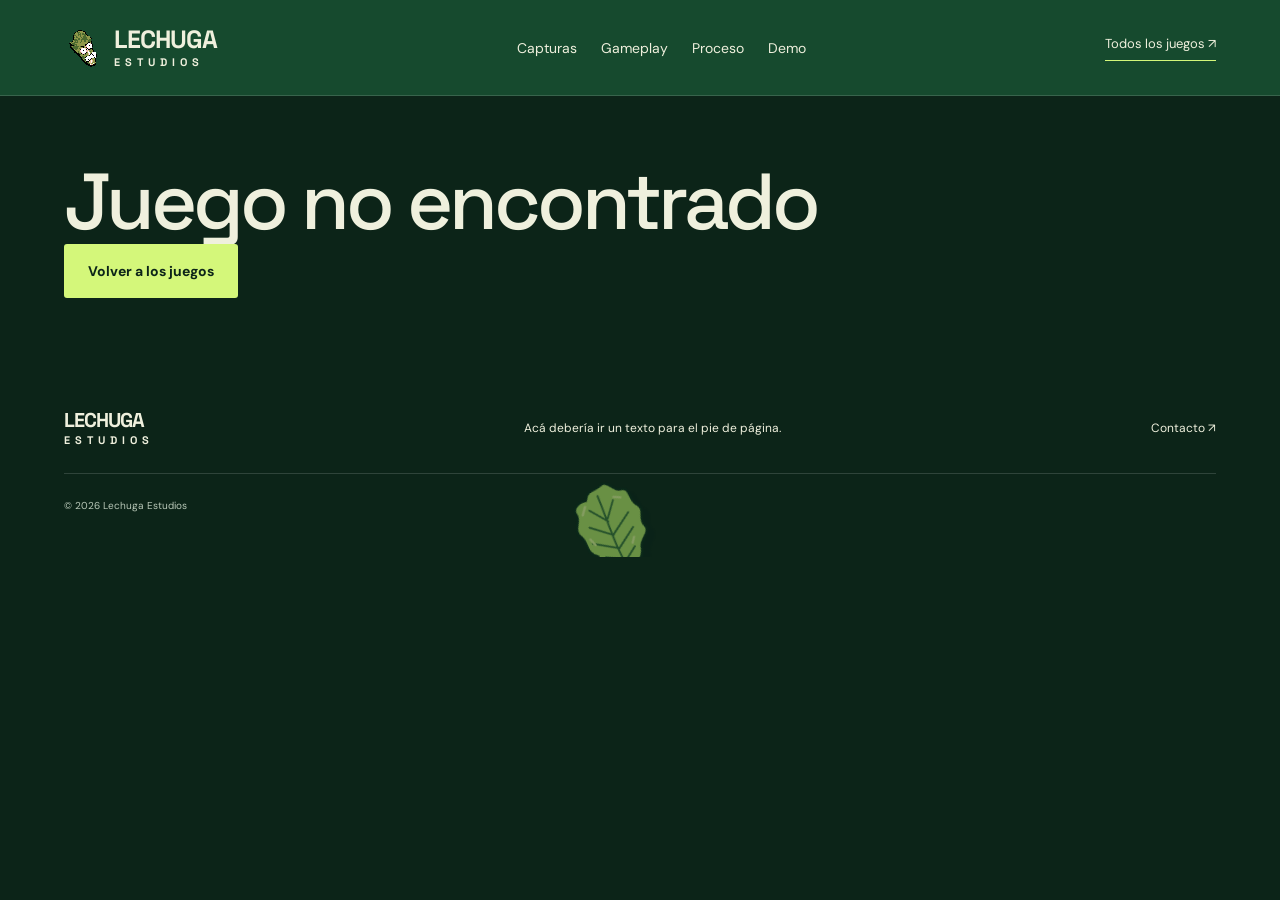
==== commit 9f712b1c: "Nueva mascota, Botones de descarga para Releases" ====
--- a/game.html
+++ b/game.html
@@ -1,5 +1,5 @@
-<!doctype html><html lang="es"><head><meta charset="utf-8"><meta name="viewport" content="width=device-width,initial-scale=1"><meta name="theme-color" content="#164a2e"><title>Juego — Lechuga Estudios</title><link rel="icon" href="assets/mascota.png"><link rel="stylesheet" href="style.css"><link rel="stylesheet" href="responsive.css"><link rel="stylesheet" href="rebel.css"><link rel="stylesheet" href="posters.css"><link rel="stylesheet" href="game-themes.css"></head><body>
-<header><a class="brand" href="index.html"><img src="assets/mascota.png" alt="Mascota de Lechuga Estudios"><span>LECHUGA<small>ESTUDIOS</small></span></a><nav aria-label="Navegación del juego"><a href="#capturas">Capturas</a><a href="#gameplay">Gameplay</a><a href="#proceso">Proceso</a><a href="#demo">Demo</a></nav><a class="nav-cta" href="index.html#juegos">Todos los juegos ↗</a></header>
+<!doctype html><html lang="es"><head><meta charset="utf-8"><meta name="viewport" content="width=device-width,initial-scale=1"><meta name="theme-color" content="#164a2e"><title>Juego — Lechuga Estudios</title><link rel="icon" href="assets/mascota-pixel.png"><link rel="stylesheet" href="style.css"><link rel="stylesheet" href="responsive.css"><link rel="stylesheet" href="rebel.css"><link rel="stylesheet" href="posters.css?v=20261021-descargas-temas"><link rel="stylesheet" href="game-themes.css"><link rel="stylesheet" href="gameplay.css"><link rel="stylesheet" href="download-punk.css?v=20261021-descargas-temas"><link rel="stylesheet" href="explore-extras.css?v=20261021-vampiro-original"><link rel="stylesheet" href="mascot-preview.css?v=20261021-pixel"></head><body>
+<header><a class="brand" href="index.html"><img src="assets/mascota-pixel.png" alt="Mascota de Lechuga Estudios"><span>LECHUGA<small>ESTUDIOS</small></span></a><nav aria-label="Navegación del juego"><a href="#capturas">Capturas</a><a href="#gameplay">Gameplay</a><a href="#proceso">Proceso</a><a href="#demo">Demo</a></nav><a class="nav-cta" href="index.html#juegos">Todos los juegos ↗</a></header>
 <main id="game-main"><section class="game-hero section"><a class="back-link" href="index.html#juegos">← Volver a los juegos</a><p class="eyebrow">LECHUGA ESTUDIOS / <span id="game-genre"></span></p><h1 id="game-title"></h1><p id="game-description" class="intro"></p><a class="button" href="#capturas">Ver capturas ↓</a><img id="game-cover" class="detail-cover" alt=""></section>
 <section class="section game-about"><div><p class="eyebrow">01 / EL JUEGO</p><h2>Acá debería ir un texto que presente este juego.</h2><p id="game-details"></p></div><aside class="status-panel"><span class="genre">ESTADO DEL PROYECTO</span><p id="game-status"></p><span class="genre">GÉNERO</span><p id="genre-detail"></p><span class="genre">LECHUGA ESTUDIOS</span></aside></section>
 <section id="capturas" class="section gallery-section"><div class="section-heading"><div><p class="eyebrow">02 / CAPTURAS</p><h2>Acá debería ir un texto que presente las capturas del juego.</h2></div><p>Acá debería ir un texto que describa lo que se ve en estas capturas.</p></div><div id="detail-shots" class="shots"></div></section>
@@ -7,4 +7,4 @@
 <section id="proceso" class="section process-section"><div class="section-heading"><div><p class="eyebrow">04 / PROCESO</p><h2>Acá debería ir un texto que presente los bocetos y personajes de este juego.</h2></div><p>Acá debería ir un texto que describa el proceso creativo de este juego.</p></div><div id="process-grid" class="process-grid"></div><div class="sketch-placeholder"><span>✳</span><p>Acá debería ir un boceto acompañado de un texto que cuente cómo se creó.</p></div></section><section id="demo" class="section demo-section"><div><p class="eyebrow">05 / DEMO</p><h2>Acá debería ir un texto que invite a probar la demo.</h2><p>Acá debería ir un texto que explique qué incluye la demo, sus controles y sus requisitos.</p></div><div class="demo-panel"><div id="demo-link"></div><p>Acá debería ir un texto que indique la versión y la plataforma de la demo.</p></div></section>
 <section class="section"><div class="section-heading"><div><p class="eyebrow">06 / OTROS JUEGOS</p><h2>Acá debería ir un texto que presente otros juegos del estudio.</h2></div></div><div id="other-games" class="other-games"></div></section></main>
 <footer class="leaf-scene"><img class="lettuce-leaf leaf-footer" src="assets/hojita.svg" alt="" aria-hidden="true"><a class="brand" href="index.html">LECHUGA<small>ESTUDIOS</small></a><p>Acá debería ir un texto para el pie de página.</p><a href="index.html#contacto">Contacto ↗</a><small>© <span id="year"></span> Lechuga Estudios</small></footer>
-<dialog id="viewer" aria-label="Visor de capturas"><div class="viewer-top"><div><p id="viewer-game"></p><h3 id="viewer-title"></h3></div><button id="close" aria-label="Cerrar galería">✕</button></div><div class="viewer-image"><button id="prev" aria-label="Captura anterior">←</button><img id="large" alt=""><button id="next" aria-label="Captura siguiente">→</button></div><div class="viewer-bottom"><span id="position"></span><span>← → para recorrer · Esc para cerrar</span></div></dialog><script src="games.js"></script><script src="content.js"></script><script src="game.js"></script></body></html>
+<dialog id="viewer" aria-label="Visor de capturas"><div class="viewer-top"><div><p id="viewer-game"></p><h3 id="viewer-title"></h3></div><button id="close" aria-label="Cerrar galería">✕</button></div><div class="viewer-image"><button id="prev" aria-label="Captura anterior">←</button><img id="large" alt=""><button id="next" aria-label="Captura siguiente">→</button></div><div class="viewer-bottom"><span id="position"></span><span>← → para recorrer · Esc para cerrar</span></div></dialog><script src="games.js?v=20261021-campanas-release"></script><script src="content.js"></script><script src="game.js?v=20261021-descargas-temas"></script><script src="download-punk.js?v=20261021-descargas-temas"></script><script src="explore-extras.js?v=20261021-vampiro-original"></script></body></html>
--- a/posters.css
+++ b/posters.css
@@ -64,3 +64,33 @@
 @media(max-width:800px){.game-grid{gap:45px 24px;padding-inline:8px}.poster-art{width:95px;right:2px}.game-card.poster .game-info h3{max-width:calc(100% - 60px);font-size:23px}.game-card.poster .game-info p{max-width:calc(100% - 50px);font-size:12px}.game-card[data-game="machete"] .poster-art{width:110px}.game-card[data-game="sapo"] .poster-art,.game-card[data-game="neon"] .poster-art{width:105px}.game-card[data-game="campanas"] .poster-art{width:80px}.game-card[data-game="profundidades"] .poster-art{width:65px}.detail-theme-art{position:static;display:block;height:105px;width:120px;margin:20px 0 0 auto}.noticeboard .news-grid{gap:36px}}
 @media(max-width:600px){.game-grid{gap:40px;padding:18px 10px 25px}.game-card.poster{--angle:-1deg}.game-card.poster:nth-child(even){--angle:1deg}.game-card.poster .game-info{padding:20px 10px 22px}.game-card.poster .game-info h3{font-size:26px;max-width:calc(100% - 85px)}.game-card.poster .game-info p{max-width:calc(100% - 65px)}.game-card.poster .image-label{font-size:8px}.poster-art{bottom:64px}.noticeboard .news-grid{padding-inline:8px}.section-heading h2:after{height:6px}}
 @media(prefers-reduced-motion:reduce){.game-card.poster,.scribble-arrow,.mascot-play .mascot,.lettuce-leaf,.sticker,.noticeboard .news-card,.doodle-brow{transition:none}.game-card.poster:hover{transform:rotate(var(--angle))}.mascot-play:hover .mascot{transform:rotate(9deg)}.open-game:hover .scribble-arrow,.hero .button:hover .scribble-arrow{transform:none}}
+
+.game-card[data-game="kiwi"]{--accent:#c3e58d;--paper:#24263a;border-color:#9583b7}.game-card[data-game="kiwi"] .poster-art{width:120px}
+.game-card[data-game="bondi"]{--accent:#e9d18c;--paper:#24382e;border-color:#b7a264}.game-card[data-game="bondi"] .poster-art{width:135px}
+@media(max-width:800px){.game-card[data-game="kiwi"] .poster-art{width:85px}.game-card[data-game="bondi"] .poster-art{width:100px}}
+
+.game-card[data-game="bondi"] .poster-art,body[data-game="bondi"] .detail-theme-art,body[data-game="bondi"] .game-margin-mark{image-rendering:pixelated}
+.game-card[data-game="bondi"] .poster-art{width:150px;transform:rotate(-5deg)}
+.game-card[data-game="kiwi"] .poster-art{width:125px;transform:rotate(4deg)}
+@media(max-width:800px){.game-card[data-game="bondi"] .poster-art{width:110px}.game-card[data-game="kiwi"] .poster-art{width:90px}}
+
+/* Kiwi: worn masking tape with a restrained marker-like label. */
+.release-tape{position:absolute;z-index:5;left:18px;top:27px;padding:13px 23px 12px;background-color:#d3d0ad;background-image:repeating-linear-gradient(2deg,transparent 0 3px,#514d2912 3px 4px),repeating-linear-gradient(91deg,transparent 0 17px,#faf4c319 17px 18px);color:#242a1e;font-family:'Arial Narrow','Trebuchet MS',sans-serif;font-size:clamp(15px,1.35vw,21px);font-weight:900;font-style:italic;letter-spacing:.5px;line-height:1.15;transform:rotate(-5deg);clip-path:polygon(0 4%,99% 0,98% 24%,100% 49%,98% 75%,100% 95%,71% 98%,39% 96%,1% 100%,2% 74%,0 48%,2% 22%);text-shadow:none;pointer-events:none;opacity:.96}
+.release-tape:before{content:'';position:absolute;inset:3px 0;border-top:1px solid #fff8d52b;border-bottom:1px solid #726b3833;pointer-events:none}
+.release-tape:after{content:none}
+@media(max-width:800px){.release-tape{left:12px;top:21px;padding:11px 19px;font-size:16px}}
+@media(max-width:380px){.release-tape{left:9px;top:18px;font-size:14px;padding:10px 16px}}
+
+/* Downloads are separate from the links that open a game detail page. */
+.game-card.poster .game-actions{display:flex;align-items:center;gap:14px 20px;flex-wrap:wrap;margin-top:18px;position:relative;z-index:3}
+.game-card.poster .game-actions .open-game{margin:0}
+.game-card.poster .card-download{display:inline-flex;align-items:center;justify-content:center;min-height:44px;max-width:100%;padding:10px 15px;border:1px solid var(--accent,#d2f87b);border-radius:2px;background:var(--accent,#d2f87b);color:#10281b;font:inherit;font-size:12px;font-weight:700;text-decoration:none;line-height:1.4;cursor:pointer;transition:background .15s,color .15s}
+.game-card.poster a.card-download:hover{background:#eff7d2;color:#10281b}
+.game-card.poster .card-download:focus-visible{outline:3px solid #eff7d2;outline-offset:4px}
+.game-card.poster .card-download:disabled{background:transparent;border-color:#829d7e66;color:#b1bea7;cursor:default;font-weight:400}
+@media(max-width:600px){.game-card.poster .game-actions{gap:12px;margin-top:18px}.game-card.poster .card-download{font-size:11px}}
+
+.game-card .demo-tape{font-size:clamp(13px,1.4vw,18px);padding:12px 20px;letter-spacing:.5px;white-space:nowrap}
+
+.game-card[data-game="profundidades"] .poster-art{width:135px;height:185px;bottom:45px;animation:none;transform:rotate(-6deg)}
+@media(max-width:800px){.game-card[data-game="profundidades"] .poster-art{width:95px;height:140px}}
--- a/game-themes.css
+++ b/game-themes.css
@@ -46,3 +46,6 @@
 @media(max-width:800px){.themed-section{padding-top:65px;padding-bottom:65px}.game-leaf{width:50px;height:70px}.game-leaf-left{left:-8px;bottom:6px}.game-leaf-right{right:4px;top:5px}.game-margin-mark{width:65px;height:75px;opacity:.3}.game-hero .game-leaf{right:12px;top:20px;width:40px;height:60px}.game-cover-frame{margin-top:25px;padding:6px;box-shadow:4px 5px 0 #051c16}.cover-blood{top:6px;left:6px;width:calc(100% - 12px)}body[data-game] .shots{gap:24px 16px}}
 @media(max-width:480px){.themed-section{padding-top:55px;padding-bottom:55px}body[data-game] .shots{grid-template-columns:1fr;padding-inline:4px;gap:24px}.game-cover-frame{transform:none}.game-leaf{opacity:.65}.game-margin-mark{width:50px;height:60px}body[data-game] .status-panel,body[data-game] .demo-panel{transform:rotate(.5deg)}}
 @media(prefers-reduced-motion:reduce){body[data-game] .shot{transition:none}body[data-game] .shot:hover{transform:none}}
+
+body[data-game="kiwi"]{--game-accent:#c3e58d;--game-panel:#23273a;--game-line:#9583b7}body[data-game="kiwi"] .game-hero{background:linear-gradient(110deg,#164a2e,#26243d)}
+body[data-game="bondi"]{--game-accent:#e9d18c;--game-panel:#28392f;--game-line:#b7a264}body[data-game="bondi"] .demo-section{border-top:3px dashed #b7a264}body[data-game="bondi"] .game-hero{background:linear-gradient(110deg,#164a2e,#343d2c)}
--- a/gameplay.css
+++ b/gameplay.css
@@ -0,0 +1,5 @@
+/* Gameplay: a full frame with native, accessible playback controls. */
+#game-video{width:100%;min-width:0}
+#game-video .game-video{width:100%;max-width:1280px;aspect-ratio:16/9;object-fit:contain;background:#050d09;border:1px solid #68826566;border-radius:4px;box-shadow:8px 8px 0 #061b1266;color-scheme:dark}
+#game-video .game-video:focus-visible{outline:3px solid var(--accent,#d2f87b);outline-offset:5px}
+@media(max-width:600px){#game-video .game-video{box-shadow:4px 4px 0 #061b1266}}
--- a/download-punk.css
+++ b/download-punk.css
@@ -0,0 +1,62 @@
+.download-poster{position:relative;isolation:isolate;min-height:440px;display:flex;flex-direction:column;justify-content:flex-end;gap:20px;padding:38px 30px!important;background:#0b2117;border:2px solid #a4bd7a!important;box-shadow:10px 12px 0 #03190f;transform:rotate(1.2deg)}
+.download-poster:before{content:'';position:absolute;z-index:4;top:-16px;left:26px;width:100px;height:32px;background:#d9d3a4d9;transform:rotate(-13deg);clip-path:polygon(0 8%,98% 0,96% 43%,100% 95%,3% 100%,5% 50%)}
+.download-poster:after{content:'';position:absolute;inset:0;z-index:-1;background:linear-gradient(180deg,#071b121a 0%,#071b1299 30%,#071b12f5 67%);pointer-events:none}
+.download-backdrop{position:absolute;inset:0;width:100%;height:100%;object-fit:cover;z-index:-2;opacity:.78;filter:saturate(.8)}
+.download-poster-tag{position:absolute;top:24px;left:20px;max-width:calc(100% - 40px);padding:10px 16px;background:#d9d3a4;color:#203b24;font-size:12px;font-weight:800;letter-spacing:1.4px;transform:rotate(-5deg);box-shadow:3px 3px #05190f80}
+.download-ready .download-poster-tag{background:#d0f779}
+.download-poster-title{font-size:clamp(30px,3.2vw,48px);line-height:1;letter-spacing:-1.5px;color:#f0f1d7;max-width:75%;text-shadow:3px 3px #06190f;position:relative;z-index:2;margin-top:135px}
+.download-poster #demo-link{position:relative;z-index:3}
+.download-poster>p{position:relative;z-index:2;font-size:11px;max-width:78%;margin:0;color:#d3dbc4}
+.download-poster #demo-link .pending{font-size:11px;max-width:85%;line-height:1.5;margin:16px 0 0}
+.download-character{position:absolute;right:0;top:54px;width:145px;height:145px;object-fit:contain;z-index:2;transform:rotate(10deg);filter:drop-shadow(5px 7px 0 #03170d88);pointer-events:none;transition:transform .2s}
+body[data-game=kiwi] .download-character{width:150px;height:150px;image-rendering:pixelated}
+.download-poster-leaf{position:absolute;bottom:-20px;left:-28px;width:75px;height:105px;object-fit:contain;z-index:2;transform:rotate(-24deg);pointer-events:none}
+.download-doodle-arrow{position:absolute;right:16px;bottom:70px;width:58px;height:80px;object-fit:contain;transform:rotate(105deg);z-index:2;pointer-events:none}
+.download-poster .download-main-button{position:relative;display:inline-flex;gap:22px;align-items:center;justify-content:space-between;max-width:100%;padding:20px 25px;background:#d0f779;color:#10291a;border:2px solid #10291a;font-size:clamp(15px,1.6vw,20px);font-weight:800;letter-spacing:.4px;box-shadow:5px 6px 0 #07190e,0 0 0 1px #d0f779;transform:rotate(-3deg);border-radius:0;transition:transform .15s,box-shadow .15s}
+.download-main-button b{font-size:32px;line-height:1;transform:rotate(-13deg)}
+.download-poster .download-main-button:disabled{background:#b7bca0;color:#30452e;box-shadow:5px 6px 0 #07190e,0 0 0 1px #b7bca0;cursor:default}
+.download-poster a.download-main-button:hover{transform:rotate(-1deg) translateY(-3px);box-shadow:7px 9px 0 #07190e,0 0 0 1px #d0f779}
+.download-poster.download-ready:has(.download-main-button:hover) .download-character{transform:rotate(4deg) translateY(-4px)}
+.download-main-button:focus-visible{outline:3px dashed #f3f5d9;outline-offset:8px}
+.game-card.poster .game-actions{gap:20px 24px;margin-top:24px;padding-bottom:7px}
+@media(max-width:800px){.download-poster{min-height:420px;margin:15px 12px 10px 5px}.download-character{right:0;width:120px;height:120px}.download-poster-title{font-size:38px}.download-doodle-arrow{right:10px;width:40px}.download-poster .download-main-button{padding:18px 20px;font-size:17px}}
+@media(max-width:480px){.download-poster{padding:30px 22px!important;min-height:400px}.download-character{top:66px;width:110px;height:110px}body[data-game=kiwi] .download-character{width:120px;height:120px}.download-poster-title{font-size:32px;max-width:82%}.download-poster-leaf{left:-17px;width:55px}.download-poster .download-main-button{gap:12px;font-size:15px;padding:17px}.download-doodle-arrow{display:none}.game-card.poster .card-download{font-size:14px;min-width:175px}}
+@media(prefers-reduced-motion:reduce){.download-character,.download-main-button,.card-download{transition:none!important}}
+
+
+/* Home downloads: option 04, offset shadow. */
+.game-card.poster .card-download{display:inline-flex;flex-direction:row;justify-content:center;align-items:center;gap:12px;min-width:0;min-height:48px;max-width:100%;padding:14px 20px;border:2px solid #112e20;border-radius:0;background:#d4f77a;color:#10281a;box-shadow:5px 5px 0 #f0f1d6;transform:none;font-family:'Space Grotesk',sans-serif;font-size:14px;font-weight:700;font-style:normal;letter-spacing:.4px;line-height:1.2;text-decoration:none;position:relative;transition:transform .16s,box-shadow .16s,background .16s}
+.game-card.poster .card-download:before,.game-card.poster .card-download:after{content:none}
+.download-offset-icon{width:20px;height:20px;flex-shrink:0}
+.game-card.poster a.card-download:hover{background:#d4f77a;color:#10281a;box-shadow:2px 2px 0 #f0f1d6;transform:translate(2px,2px)}
+.game-card.poster .card-download:disabled{background:#81916a;color:#233b29;border:2px solid #112e20;box-shadow:5px 5px 0 #829279;transform:none;font-weight:700;opacity:.6;cursor:default}
+.game-card.poster .card-download:disabled .download-offset-icon{display:none}
+.game-card.poster .card-download:focus-visible{outline:3px solid #d4f77a;outline-offset:7px}
+@media(max-width:480px){.game-card.poster .card-download{font-size:14px;min-width:0}}
+
+/* Each release poster follows its game's palette and materials. */
+.download-poster{--download-ink:#10291a;--download-accent:var(--game-accent,#d0f779);border-color:var(--game-line,#a4bd7a)!important}
+.download-ready .download-poster-tag,.download-poster .download-main-button{background:var(--download-accent);color:var(--download-ink)}
+.download-poster .download-main-button{box-shadow:5px 6px 0 #07190e,0 0 0 1px var(--download-accent)}
+.download-poster:after{background:linear-gradient(180deg,transparent,var(--game-panel,#071b12) 85%)}
+body[data-game=campanas] .download-poster{--download-accent:#e9b7a5;--download-ink:#39141c;border-top:7px solid #832d40!important;box-shadow:9px 11px 0 #230d19;transform:rotate(-1deg)}
+body[data-game=campanas] .download-character{filter:drop-shadow(4px 7px 0 #6b132b);transform:rotate(-13deg)}
+body[data-game=campanas] .download-poster-tag{background:#6c2033;color:#ffddd1;border-bottom:3px solid #ba6573}
+body[data-game=sapo] .download-poster{--download-accent:#dfd3a1;--download-ink:#233b2c;border:3px double #a8ba83!important;box-shadow:9px 11px 0 #101f17;transform:rotate(1deg)}
+body[data-game=sapo] .download-poster:before{background:#bfcea7d9}
+body[data-game=sapo] .download-poster-tag{border:1px dashed #445936;border-radius:2px}
+body[data-game=profundidades] .download-poster{--download-accent:#b1d8d1;--download-ink:#152e35;border:2px dashed #77999c!important;box-shadow:9px 11px 0 #091c27;transform:rotate(-.8deg)}
+body[data-game=profundidades] .download-character{top:35px;right:6px;width:155px;height:200px;transform:rotate(-7deg);animation:none;filter:drop-shadow(5px 7px 0 #061820)}
+body[data-game=profundidades] .download-poster:before{background:repeating-linear-gradient(25deg,#8c7953 0 3px,#c0ae7d 3px 6px);height:9px;top:5px;left:10%;width:80%;transform:rotate(-7deg)}
+body[data-game=neon] .download-poster{--download-accent:#6cebd8;--download-ink:#10252c;border-color:#65d8de!important;box-shadow:7px 9px 0 #5b285f;transform:skewY(-1deg)}
+body[data-game=neon] .download-poster:before{background:#d77ac4;height:5px;top:10px;left:0;width:65%;clip-path:none;transform:none}
+body[data-game=neon] .download-poster-tag{border-left:5px solid #cd69c0;letter-spacing:2px}
+body[data-game=machete] .download-poster{--download-accent:#b5ef77;--download-ink:#172e20;border-color:#8aba53!important;box-shadow:9px 11px 0 #283319}
+body[data-game=machete] .download-character{width:175px;height:175px;right:-5px;transform:rotate(-17deg);filter:drop-shadow(5px 7px 0 #6f972b66)}
+body[data-game=kiwi] .download-poster{--download-accent:#a9f3ca;--download-ink:#171c30;border-color:#8b83c0!important;box-shadow:8px 10px 0 #574576;transform:rotate(-1deg)}
+body[data-game=kiwi] .download-poster-tag{font-family:monospace;border-left:4px solid #a776e1;box-shadow:3px 3px #6fe2dc}
+body[data-game=kiwi] .download-poster:before{background:repeating-linear-gradient(90deg,#b8e7db 0 13px,#9978b6 13px 17px);clip-path:none;height:12px}
+body[data-game=bondi] .download-poster{--download-accent:#f0d582;--download-ink:#21352d;border:3px solid #d4c591!important;box-shadow:9px 11px 0 #213a30;transform:rotate(.6deg)}
+body[data-game=bondi] .download-poster-tag{border:2px solid #263c32;font-family:monospace}
+body[data-game=bondi] .download-character{width:170px;height:150px;image-rendering:pixelated;transform:rotate(-6deg)}
+@media(max-width:480px){body[data-game] .download-character{width:115px;height:145px;right:0;top:60px}body[data-game=profundidades] .download-character{height:170px;top:40px}}
--- a/explore-extras.css
+++ b/explore-extras.css
@@ -0,0 +1,35 @@
+/* Small discoveries stay outside the screenshots and video. */
+.gallery-section{position:relative}
+.secret-perch{position:absolute!important;right:clamp(16px,5vw,80px);top:0;width:100px;height:90px;overflow:hidden;z-index:2!important;pointer-events:none;border-bottom:3px solid var(--game-accent,#d4f77a)}
+.secret-perch img{width:100%;height:125px;object-fit:contain;transform:translateY(-6px) rotate(7deg);transition:transform .2s ease-out;filter:drop-shadow(3px 3px 0 #041a19)}
+.gallery-section:hover .secret-perch img{transform:translateY(-18px) rotate(-4deg)}
+body[data-game=kiwi] .secret-perch img,body[data-game=bondi] .secret-perch img{image-rendering:pixelated}
+.annotated-shot{position:relative;overflow:visible!important}
+.shot-ink{position:absolute;right:14px;bottom:9px;color:var(--game-accent,#d4f77a);font:700 26px/1 monospace;transform:rotate(-12deg);pointer-events:none;opacity:.9;z-index:2;text-shadow:2px 2px #082319}
+.ink-1{border:2px solid currentColor;border-radius:49% 42% 55% 40%;padding:3px 12px;transform:rotate(9deg)}
+.ink-2:before{content:'';position:absolute;width:42px;height:2px;background:currentColor;right:20px;top:15px;transform:rotate(-14deg)}
+.release-facts{margin:30px 0 22px;border-top:1px solid var(--game-line,#779f63);max-width:540px}
+.release-facts>div{display:grid;grid-template-columns:100px minmax(0,1fr);gap:18px;padding:13px 0;border-bottom:1px solid var(--game-line,#779f63)}
+.release-facts dt{font:700 11px/1.6 'Space Grotesk',sans-serif;text-transform:uppercase;letter-spacing:1px;color:var(--game-accent,#d4f77a)}
+.release-facts dd{margin:0;font-size:14px;line-height:1.5;overflow-wrap:anywhere}
+.bug-report{display:inline-block;padding:10px 0;color:var(--game-accent,#d4f77a);border:0;border-bottom:1px dashed currentColor;background:none;font:700 14px/1.4 inherit;text-decoration:none;cursor:pointer}
+.bug-report:hover{color:#fff4d4}.bug-report:focus-visible{outline:2px dashed currentColor;outline-offset:5px}.bug-report:disabled{opacity:.55;cursor:default}
+.bug-pending{font-size:12px!important;max-width:390px;margin-top:12px!important;opacity:.75}
+.lost-page{font-family:Arial,sans-serif;min-height:100svh;display:grid;place-items:center;background:#0b281b;color:#f1efd5;margin:0;padding:30px;box-sizing:border-box;overflow-x:hidden}
+.lost-wrap{width:min(100%,800px);position:relative;text-align:center}
+.lost-brand{font:700 14px/1.5 monospace;letter-spacing:4px;color:#d4f77a;text-decoration:none}
+.lost-art{position:relative;max-width:430px;margin:20px auto 0;height:300px}
+.lost-art>img{height:250px;max-width:70%;object-fit:contain;transform:rotate(-17deg);filter:drop-shadow(12px 10px #061a10)}
+.lost-code{position:absolute;right:0;top:50px;font:900 clamp(70px,18vw,130px)/1 monospace;color:#d4f77a;transform:rotate(9deg);text-shadow:6px 6px #061a10}
+.lost-cable{position:absolute;bottom:0;left:0;width:100%;height:120px;pointer-events:none}
+.lost-wrap h1{font-size:clamp(30px,6vw,52px);margin:12px 0}.lost-wrap>p{max-width:500px;margin:20px auto 30px;line-height:1.6}
+.lost-links{display:flex;flex-wrap:wrap;justify-content:center;gap:18px}.lost-links a{padding:15px 22px;border:2px solid #d4f77a;color:#d4f77a;text-decoration:none;font-weight:700}.lost-links a:first-child{background:#d4f77a;color:#143322;box-shadow:5px 5px #eeeed4}.lost-links a:focus-visible{outline:3px dashed white;outline-offset:6px}
+@media(max-width:600px){.secret-perch{width:70px;height:60px;right:85px}.secret-perch img{height:95px;transform:translateY(-8px) rotate(7deg)}.shot-ink{font-size:20px}.release-facts>div{grid-template-columns:82px minmax(0,1fr);gap:12px}.lost-art{height:255px}.lost-art>img{height:210px}}
+@media(prefers-reduced-motion:reduce){.secret-perch img{transition:none}.gallery-section:hover .secret-perch img{transform:translateY(-6px) rotate(7deg)}}
+
+body[data-game=profundidades] #gameplay>.cave-secret{position:absolute!important;right:clamp(20px,5vw,80px);bottom:10px;width:125px;height:70px;object-fit:contain;z-index:2;pointer-events:none;transform:rotate(-9deg);opacity:.9;filter:drop-shadow(3px 4px 0 #071b21)}
+@media(max-width:600px){body[data-game=profundidades] #gameplay>.cave-secret{width:90px;height:60px;right:20px;bottom:10px}}
+
+body[data-game=campanas] .secret-perch img{image-rendering:pixelated;object-position:top;transform:translateY(3px) rotate(5deg)}
+body[data-game=campanas] .gallery-section:hover .secret-perch img{transform:translateY(-5px) rotate(-3deg)}
+@media(prefers-reduced-motion:reduce){body[data-game=campanas] .gallery-section:hover .secret-perch img{transform:translateY(3px) rotate(5deg)}}
--- a/mascot-preview.css
+++ b/mascot-preview.css
@@ -0,0 +1,7 @@
+/* Preview mascot: original artwork is preserved in assets/mascota.png. */
+.brand img{object-fit:contain;border-radius:0;image-rendering:pixelated}
+.hero-art .mascot{width:clamp(280px,24vw,430px);height:auto;max-width:88%;aspect-ratio:1;object-fit:contain;border-radius:0;box-shadow:none;transform:none;image-rendering:pixelated;filter:drop-shadow(14px 16px 0 #061c1855)}
+.mascot-play:hover .mascot{transform:rotate(-3deg) translateY(-4px);filter:drop-shadow(14px 16px 0 #061c1855)}
+.lost-art>img{image-rendering:pixelated}
+@media(max-width:800px){.hero-art .mascot{width:270px;height:auto;aspect-ratio:1;max-width:88%}}
+@media(prefers-reduced-motion:reduce){.mascot-play:hover .mascot{transform:none}}
